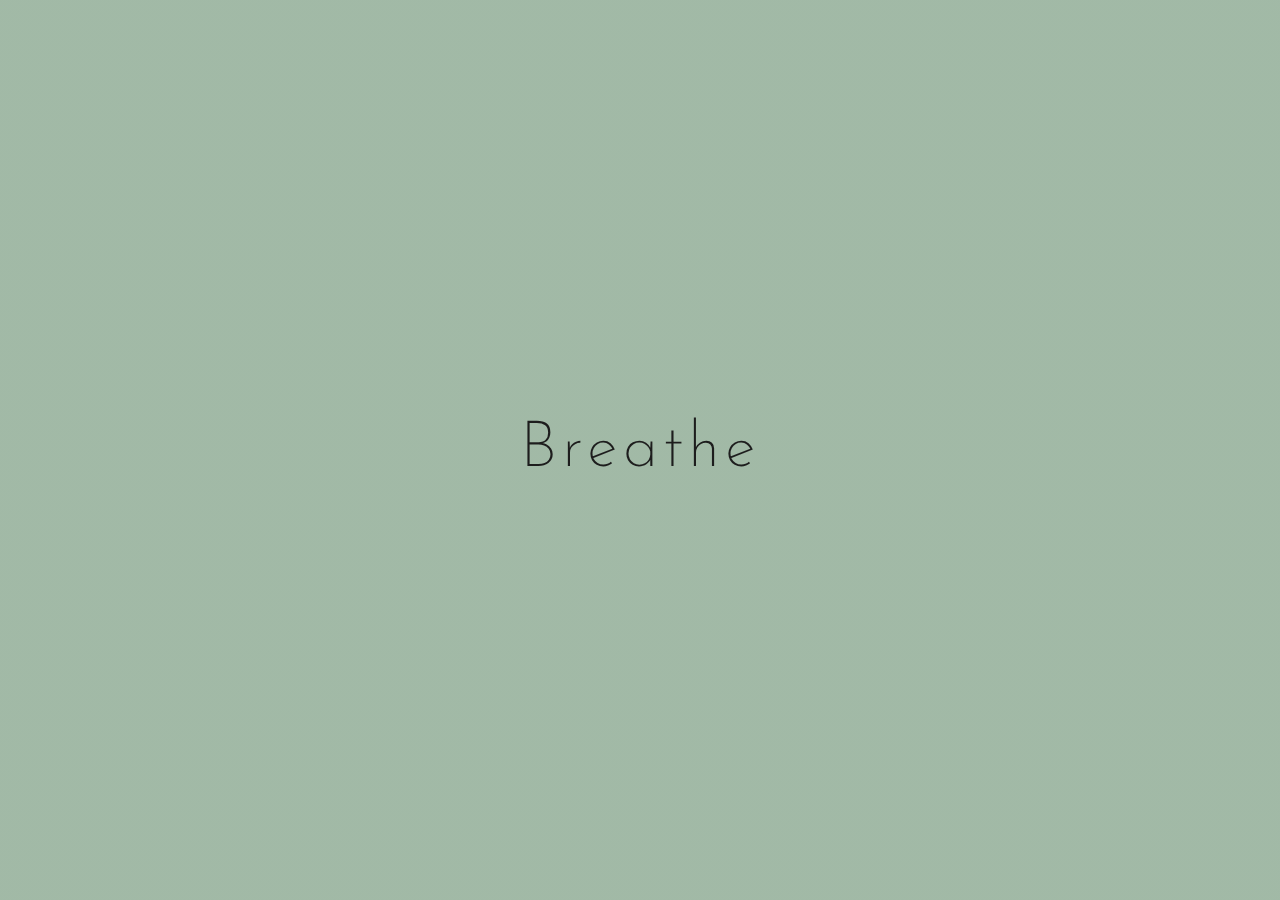
==== index.html @ fed58eca "Add files via upload" ====
<!DOCTYPE html>
<html lang="en">

<head>
    <meta charset="UTF-8">
    <meta name="viewport" content="width=device-width, initial-scale=1.0">
    <meta http-equiv="X-UA-Compatible" content="ie=edge" />
    <title>Breathe With Keith</title>
    <!-- CSS -->
    <link rel="stylesheet" href="styles.css">
</head>

<body>

    <div class="breathe-container" id="breathe-contain">
        <div class="breathe-wrap" id="breathe-wrap">
            <h1 class="breathe-text"></h1>
        </div>
    </div>

    <script src="main.js"></script>
</body>

</html>
---- styles.css ----
@import url('https://fonts.googleapis.com/css?family=Montserrat&display=swap');
@import url('https://fonts.googleapis.com/css2?family=Josefin+Sans:wght@500&display=swap');


html {
    box-sizing: border-box;
}

*,
*::before,
*::after {
    margin: 0;
    padding: 0;
    box-sizing: inherit;
}

body {
    overflow: hidden;
    font-family: 'Montserrat',
        sans-serif;
}

#breathe-contain {
    width: 100%;
    height: 100vh;
    display: flex;
    flex-direction: column;
    align-items: center;
    justify-content: center;
    background:
        linear-gradient(to bottom, rgba(138, 168, 144, 0.8) 100%, rgba(20, 92, 20, 0.8) 0),
        url('images/intro-bg2.jpg') center center/cover;
}

#breathe-contain.start {
    animation: fadeIn 2s;
    background: linear-gradient(to bottom, rgba(138, 168, 144, 0.8) 100%, rgba(20, 92, 20, 0.8) 0),
        url('images/intro-bg2.jpg') center center/cover;
}

#breathe-contain.done {
    animation: fadeOut 5s;
    background:
        url('images/intro-bg2.jpg') center center/cover;
}

#breathe-contain.close {
    display: none;
}

.breathe-text {
    text-transform: capitalize;
    letter-spacing: 5px;
    font-size: 4rem;
    font-weight: 200;
    font-family: 'Josefin Sans',
        sans-serif;
    color: #1d1d1d;
    /* text-shadow: 0.5px 0.5px #f2f2f2; */
}

#breathe-wrap {
    transform: scale(1);
    animation-delay: 5s;
}

#breathe-wrap.grow {
    animation: grow 3s linear forwards;
}

/*Animations:*/
@keyframes grow {
    from {
        transform: scale(1);
    }

    to {
        transform: scale(1.4);
    }
}

#breathe-wrap.shrink {
    animation: shrink 4s linear forwards;
}

@keyframes shrink {
    from {
        transform: scale(1.4);
    }

    to {
        transform: scale(1);
    }
}

@keyframes fadeIn {
    from {
        opacity: 0;
    }

    to {
        opacity: 1;
    }
}

@keyframes fadeOut {
    from {
        opacity: 1;
    }

    to {
        opacity: 0;
    }
}
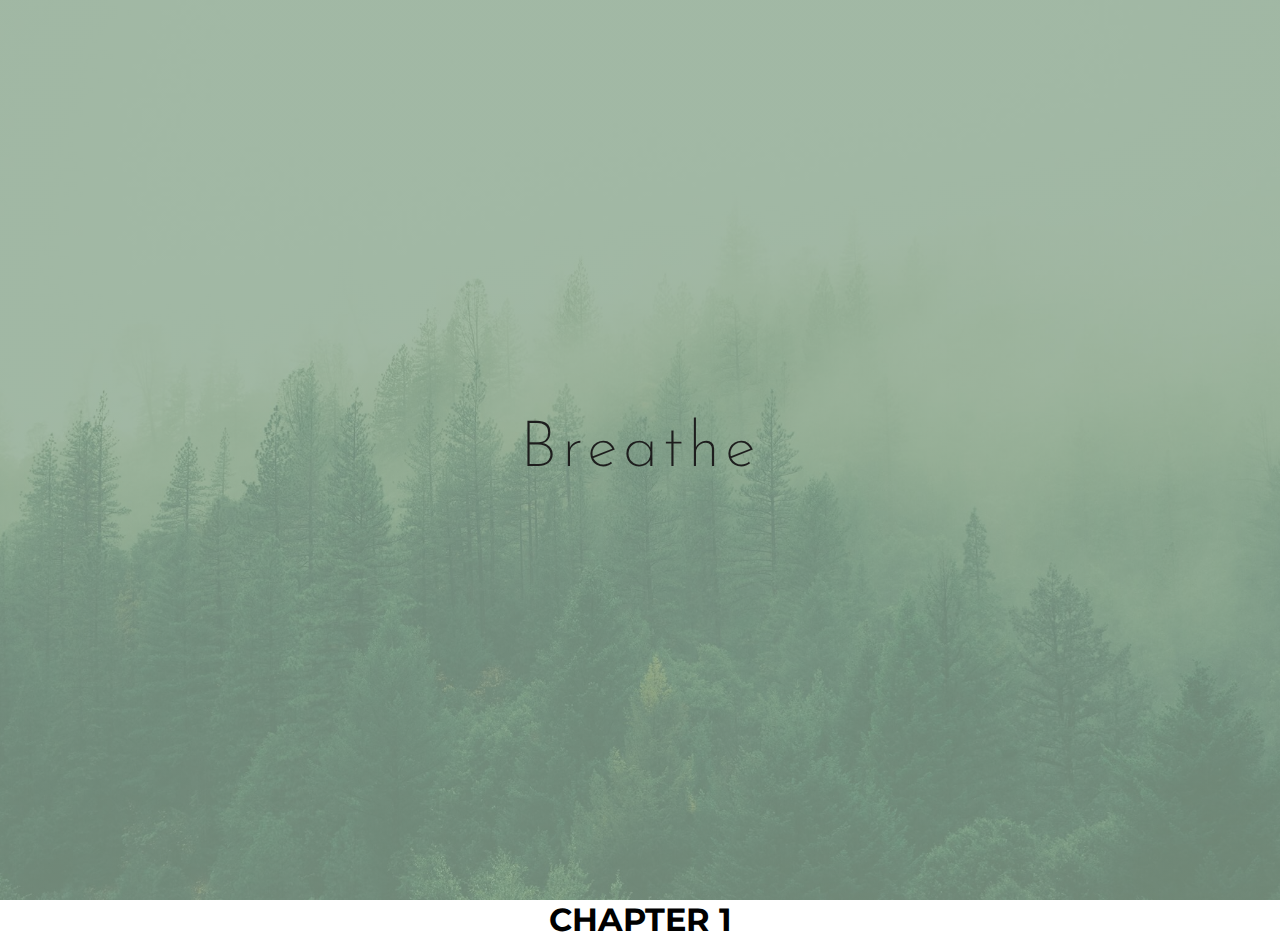
==== commit 5b7a462e: "Update index.html" ====
--- a/index.html
+++ b/index.html
@@ -11,14 +11,18 @@
 </head>
 
 <body>
-
+    <!-- INTRO: -->
     <div class="breathe-container" id="breathe-contain">
         <div class="breathe-wrap" id="breathe-wrap">
             <h1 class="breathe-text"></h1>
         </div>
     </div>
+    <!-- MAIN: -->
+    <div class="chapter-container">
+        <h1>CHAPTER 1</h1>
+    </div>
 
     <script src="main.js"></script>
 </body>
 
-</html>+</html>
--- a/styles.css
+++ b/styles.css
@@ -39,13 +39,8 @@
 }
 
 #breathe-contain.done {
+    background: url('images/intro-bg2.jpg') center center/cover;
     animation: fadeOut 5s;
-    background:
-        url('images/intro-bg2.jpg') center center/cover;
-}
-
-#breathe-contain.close {
-    display: none;
 }
 
 .breathe-text {
@@ -68,6 +63,20 @@
     animation: grow 3s linear forwards;
 }
 
+#breathe-wrap.shrink {
+    animation: shrink 4s linear forwards;
+}
+
+.fadeIn {
+    animation: fadeIn 5s;
+}
+
+.chapter-container {
+    display: flex;
+    justify-content: center;
+
+}
+
 /*Animations:*/
 @keyframes grow {
     from {
@@ -77,10 +86,6 @@
     to {
         transform: scale(1.4);
     }
-}
-
-#breathe-wrap.shrink {
-    animation: shrink 4s linear forwards;
 }
 
 @keyframes shrink {
@@ -111,4 +116,4 @@
     to {
         opacity: 0;
     }
-}+}
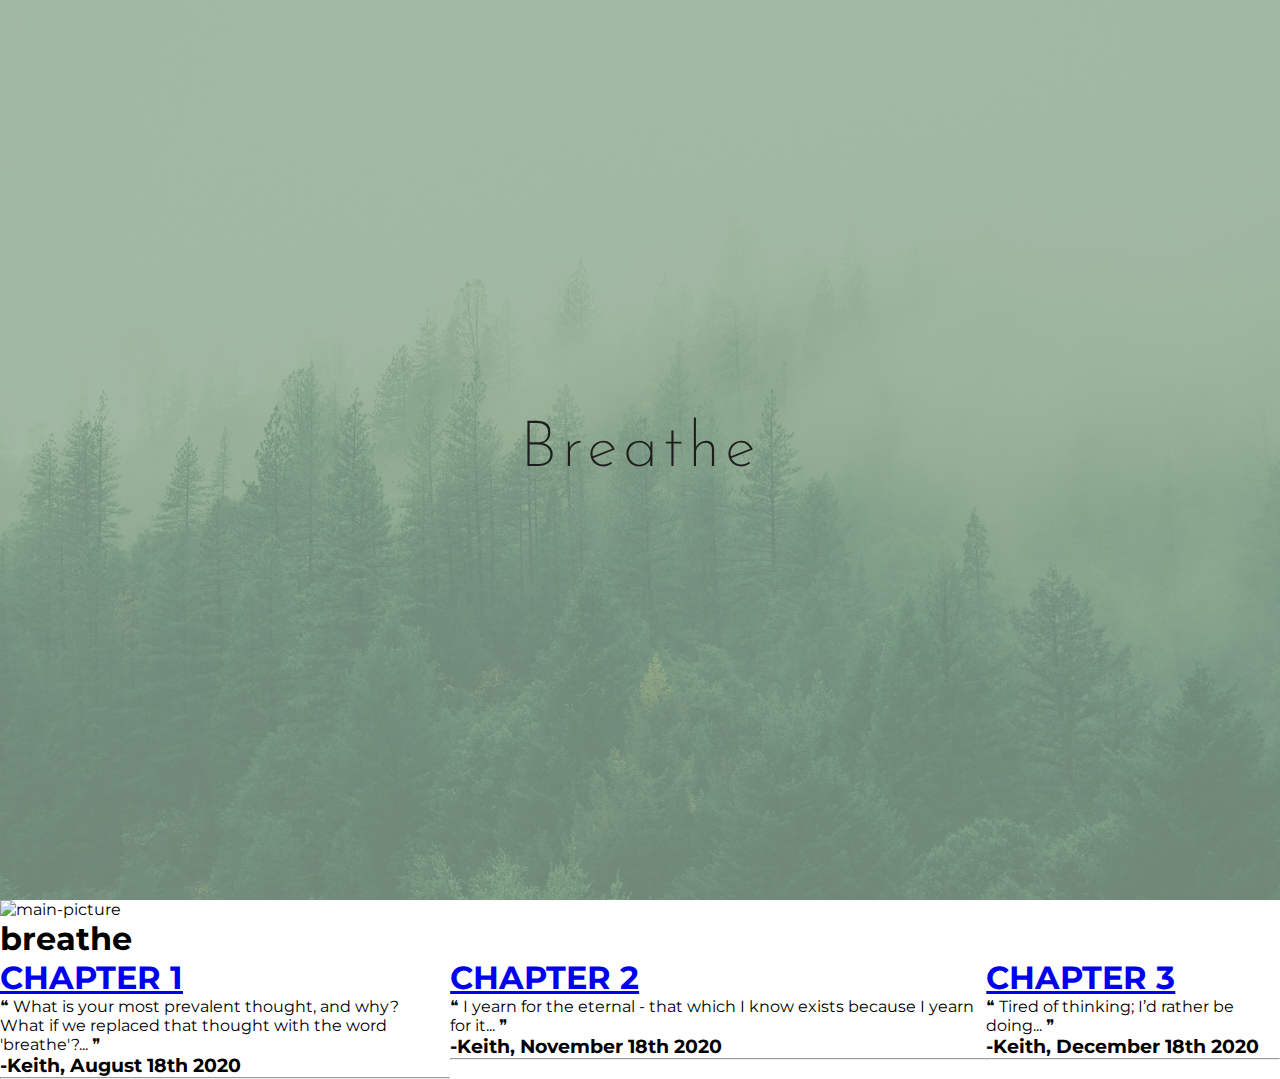
==== commit 8e3107bf: "Update index.html" ====
--- a/index.html
+++ b/index.html
@@ -18,10 +18,52 @@
         </div>
     </div>
     <!-- MAIN: -->
-    <div class="chapter-container">
-        <h1>CHAPTER 1</h1>
-    </div>
+    <section id="main">
 
+        <div class="header-container">
+            <div class="main-photo">
+                <img src="images/main-pic.jpg" alt="main-picture" class="main-pic">
+            </div>
+            <div class="header-logo">
+                <h1>breathe</h1>
+            </div>
+        </div>
+        <div class="chapter-container">
+            <div class="chapter-one chapter-box">
+                <h1><a href="chapter1.html">CHAPTER 1</a></h1>
+                <p>
+                    <span>&#10077;</span>
+                    What is your most prevalent thought, and why?
+                    <br>
+                    What if we replaced that thought with the word 'breathe'?...
+                    <span>&#10078;</span>
+                </p>
+                <h3 class="test-names">-Keith, <span>August 18th 2020</span></h3>
+                <hr>
+            </div>
+            <div class="chapter-two chapter-box">
+                <h1><a href="#">CHAPTER 2</a></h1>
+                <p>
+                    <span>&#10077;</span>
+                    I yearn for the eternal - that which I know exists because I yearn for it...
+                    <span>&#10078;</span>
+                </p>
+                <h3 class="test-names">-Keith, <span>November 18th 2020</span></h3>
+                <hr>
+            </div>
+            <div class="chapter-three chapter-box">
+                <h1><a href="#">CHAPTER 3</a></h1>
+                <p>
+                    <span>&#10077;</span>
+                    Tired of thinking; I’d rather be doing...
+                    <span>&#10078;</span>
+                </p>
+                <h3 class="test-names">-Keith, <span>December 18th 2020</span></h3>
+                <hr>
+            </div>
+        </div>
+
+    </section>
     <script src="main.js"></script>
 </body>
 
--- a/styles.css
+++ b/styles.css
@@ -32,11 +32,11 @@
         url('images/intro-bg2.jpg') center center/cover;
 }
 
-#breathe-contain.start {
+/* #breathe-contain.start {
     animation: fadeIn 2s;
     background: linear-gradient(to bottom, rgba(138, 168, 144, 0.8) 100%, rgba(20, 92, 20, 0.8) 0),
         url('images/intro-bg2.jpg') center center/cover;
-}
+} */
 
 #breathe-contain.done {
     background: url('images/intro-bg2.jpg') center center/cover;
